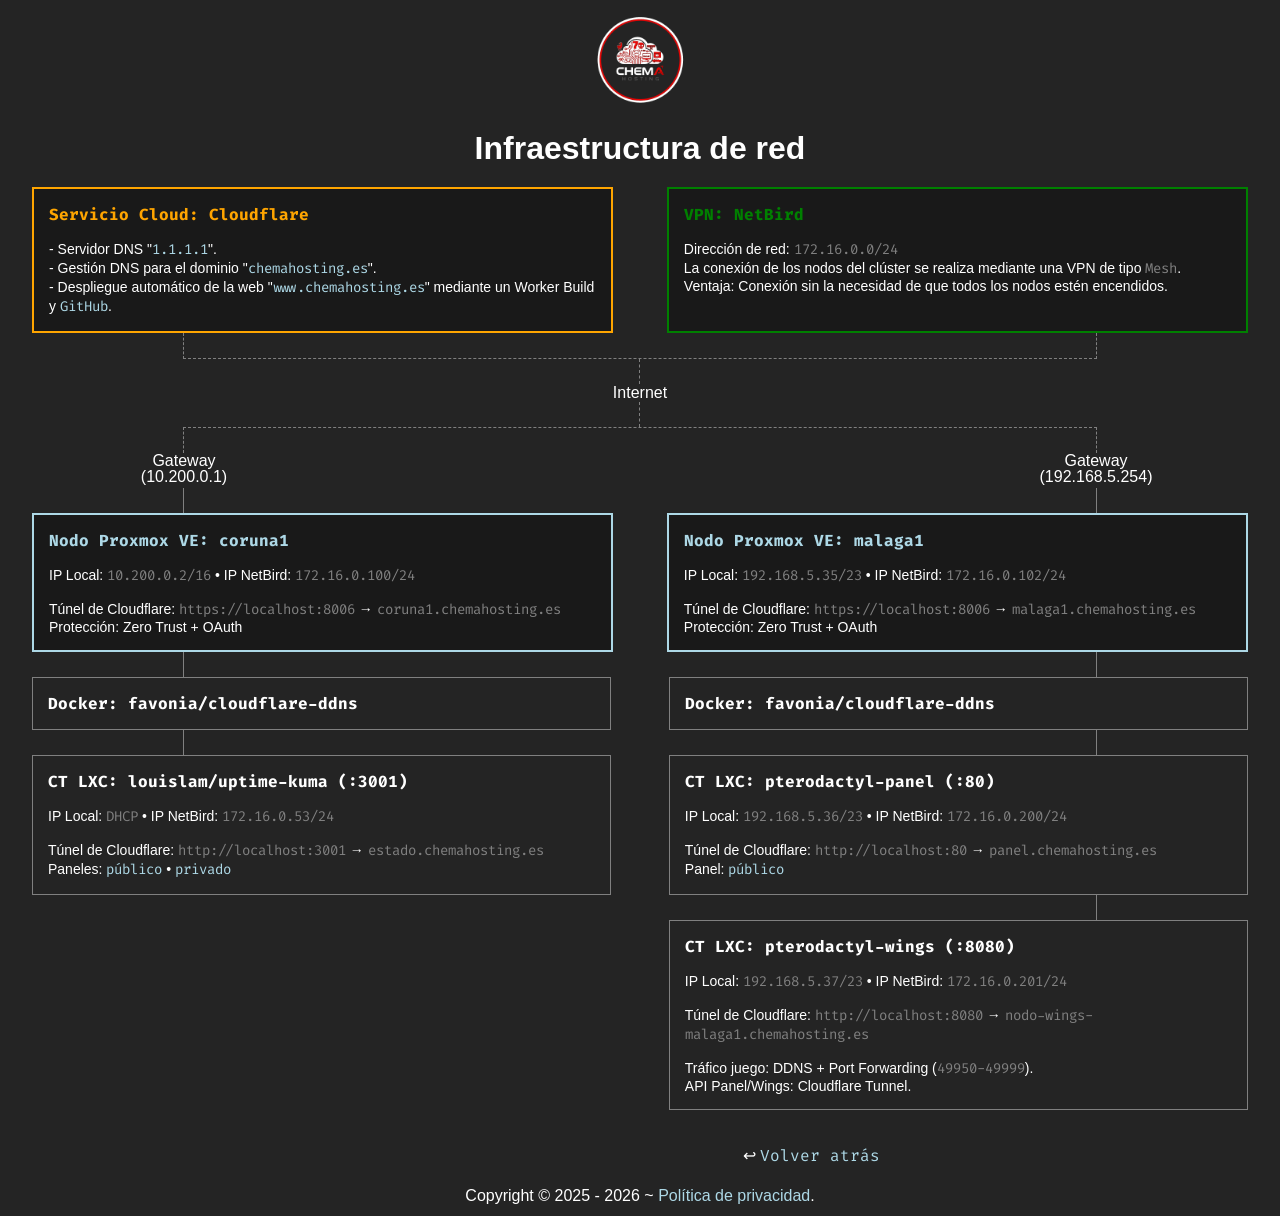
==== network-infraestructure.html @ fb90abdb "Actualización de un enlace" ====
<!DOCTYPE html>
<html lang="es">
    <head>
        <meta charset="UTF-8">
        <meta name="viewport" content="width=device-width, initial-scale=1.0">
        <title>Chema Hosting</title>
        <link rel="stylesheet" href="main.css">
        <link rel="icon" href="img/logo_transparent_white.ico">
        <meta name="robots" content="noindex">
        <meta name="robots" content="noindex,nofollow">

        <meta property="og:title" content="Scripts - Chema Hosting">
        <meta property="og:description" content="Comandos para ejecutar todos los scripts necesarios para poder administrar el clúster internamente. Los scripts son públicos así que cualquera puede usar, mejorar, distribuir y estudiar el script como si fuese suyo (uan mención al creador no estaría mal :3).">
        <meta property="og:image" content="https://www.chemahosting.es/img/logo_transparent_white.png">
        <meta property="og:url" content="https://www.chemahosting.es">
    </head>
    <body>
        <div class="central central2">
            <div class="contenido">
                <img class="logo2" src="img/logo_transparent_white.png" />
                <h1>Infraestructura de red</h1>

                <div class="contenedor-scroll-red">
                    <div class="bloque_topologia_red">

                        <div class="nodos_red">

                            <div class="nodo_red cloudflare">
                                <p class="nombre-nodo">Servicio Cloud: <a href="https://www.cloudflare.com" target="_blank">Cloudflare</a></p>

                                <p class="detalles-nodo">
                                    - Servidor DNS "<a href="https://one.one.one.one/dns/" target="_blank">1.1.1.1</a>".
                                    <br>
                                    - Gestión DNS para el dominio "<a href="https://www.chemahosting.es" target="_blank">chemahosting.es</a>".
                                    <br>
                                    - Despliegue automático de la web "<a href="https://www.chemahosting.es" target="_blank">www.chemahosting.es</a>" mediante un Worker Build y <a href="https://github.com/Chemahosting/www.chemahosting.es" target="_blank">GitHub</a>.
                                </p>
                            </div>
                            <div class="nodo_red netbird">
                                <p class="nombre-nodo">VPN: <a href="https://app.netbird.io" target="_blank">NetBird</a></p>

                                <p class="detalles-nodo">
                                    Dirección de red: <span>172.16.0.0/24</span>
                                    <br>
                                    La conexión de los nodos del clúster se realiza mediante una VPN de tipo <span>Mesh</span>.
                                    <br>
                                    Ventaja: Conexión sin la necesidad de que todos los nodos estén encendidos.
                                </p>

                            </div>

                        </div>

                        <div class="linea-separadora linea-separadora-horizontal-2-nodos-abajo-dashed"></div>
                        <div class="linea-separadora linea-separadora-vertical-dashed"></div>

                        <div class="nota">
                            <p>Internet</p>
                        </div>

                        <div class="linea-separadora linea-separadora-vertical-dashed"></div>
                        <div class="linea-separadora linea-separadora-horizontal-2-nodos-arriba-dashed"></div>

                        <div class="nota-doble">
                            <p>Gateway<br>(10.200.0.1)</p>
                            <p>Gateway<br>(192.168.5.254)</p>
                        </div>

                        <div class="linea-separadora linea-separadora-horizontal-2-nodos-central"></div>

                        <div class="nodos_red">

                            <div class="nodo_red proxmox">
                                <p class="nombre-nodo">Nodo Proxmox VE: <a href="https://coruna1.chemahosting.es" target="_blank">coruna1</a></p>

                                <p class="detalles-nodo">
                                    IP Local: <span>10.200.0.2/16</span> • 
                                    IP NetBird: <span>172.16.0.100/24</span>
                                </p>
                                <p class="detalles-nodo">
                                    Túnel de Cloudflare: <span>https://localhost:8006</span> → <span>coruna1.chemahosting.es</span>
                                    <br>
                                    Protección: Zero Trust + OAuth
                                </p>
                            </div>

                            <div class="nodo_red proxmox">
                                <p class="nombre-nodo">Nodo Proxmox VE: <a href="https://malaga1.chemahosting.es" target="_blank">malaga1</a></p>

                                <p class="detalles-nodo">
                                    IP Local: <span>192.168.5.35/23</span> • 
                                    IP NetBird: <span>172.16.0.102/24</span>
                                </p>
                                <p class="detalles-nodo">
                                    Túnel de Cloudflare: <span>https://localhost:8006</span> → <span>malaga1.chemahosting.es</span>
                                    <br>
                                    Protección: Zero Trust + OAuth
                                </p>
                            </div>

                        </div>

                        <div class="linea-separadora linea-separadora-horizontal-2-nodos-central"></div>

                        <div class="nodos_red">

                            <div class="nodo_red servicio">
                                <p class="nombre-nodo">Docker: <a href="https://github.com/favonia/cloudflare-ddns" target="_blank">favonia/cloudflare-ddns</a></p>
                            </div>

                            <div class="nodo_red servicio">
                                <p class="nombre-nodo">Docker: <a href="https://github.com/favonia/cloudflare-ddns" target="_blank">favonia/cloudflare-ddns</a></p>
                            </div>

                        </div>

                        <div class="linea-separadora linea-separadora-horizontal-2-nodos-central"></div>

                        <div class="nodos_red">

                            <div class="nodo_red servicio">
                                <p class="nombre-nodo">CT LXC: <a href="https://github.com/louislam/uptime-kuma" target="_blank">louislam/uptime-kuma</a> (:3001)</p>

                                <p class="detalles-nodo">
                                    IP Local: <span>DHCP</span> • 
                                    IP NetBird: <span>172.16.0.53/24</span>
                                </p>
                                <p class="detalles-nodo">

                                    Túnel de Cloudflare: <span>http://localhost:3001</span> → <span>estado.chemahosting.es</span>
                                    <br>
                                    Paneles: <a href="https://estado.chemahosting.es" target="_blank">público</a> • <a href="https://estado.chemahosting.es/dashboard" target="_blank">privado</a>
                                </p>
                            </div>

                            <div class="nodo_red servicio">
                                <p class="nombre-nodo">CT LXC: <a href="https://community-scripts.org/scripts/pterodactyl-panel" target="_blank">pterodactyl-panel</a> (:80)</p>

                                <p class="detalles-nodo">
                                    IP Local: <span>192.168.5.36/23</span> • 
                                    IP NetBird: <span>172.16.0.200/24</span>
                                </p>
                                <p class="detalles-nodo">
                                    Túnel de Cloudflare: <span>http://localhost:80</span> → <span>panel.chemahosting.es</span>
                                    <br>
                                    Panel: <a href="https://panel.chemahosting.es" target="_blank">público</a>
                                </p>
                            </div>

                        </div>

                        <div class="linea-separadora linea-separadora-horizontal-2-nodos-central-solo-derecha"></div>

                        <div class="nodos_red">

                            <div class="nodo_red vacio"></div>

                            <div class="nodo_red servicio">
                                <p class="nombre-nodo">CT LXC: <a href="https://community-scripts.org/scripts/pterodactyl-wings" target="_blank">pterodactyl-wings</a> (:8080)</p>

                                <p class="detalles-nodo">
                                    IP Local: <span>192.168.5.37/23</span> • 
                                    IP NetBird: <span>172.16.0.201/24</span>
                                </p>
                                <p class="detalles-nodo">
                                    Túnel de Cloudflare: <span>http://localhost:8080</span> → <span>nodo-wings-malaga1.chemahosting.es</span>
                                </p>
                                <p class="detalles-nodo">
                                    Tráfico juego: DDNS + Port Forwarding (<span>49950-49999</span>).
                                    <br>
                                    API Panel/Wings: Cloudflare Tunnel.
                                </p>
                            </div>

                        </div>

                    </div>
                </div>

                <div class="bloque_der">
                    <p class="volver_atras">↩ <a href="index.html">Volver atrás</a></p>
                </div>
            </div>
        </div>

        <div  class="footer_d">
            <footer>
                <p>Copyright © 2025 - 2026 ~ <a href="privacy.html">Política de privacidad</a>.</p>
            </footer>
        </div>
    </body>
</html>
---- main.css ----
*{margin: 0; padding: 0; font-family: "Arial"; color: white;}
@font-face{font-family: "FiraCode"; src: url('fonts/FiraCode-VariableFont_wght.ttf');}

html, body{min-height: 100vh;}

body{background-color: #242424;}

.header_d, .footer_d{display: flex; flex-wrap: nowrap; align-items: center; justify-content: center; align-items: center;}
header, footer{width: 500px; text-align: center; height: 40px; display: flex; align-items: center; justify-content: center;}
header a{text-decoration: none; border-bottom: 3px solid gray; transition: all .5s;}
header a:hover{border-bottom: 3px solid white;}

.central{min-height: calc(100vh - 40px); display: flex; align-items: center; justify-content: center; flex-wrap: wrap;}
.central .contenido{width: 480px; text-align: center; display: flex; flex-direction: column; align-items: center; justify-content: center; gap: 20px; padding: 10px;}
.central .contenido img{width: 200px; user-select: none;}
.central .contenido img.logo2{width: 100px;}
.central .contenido .botones{display: flex; flex-wrap: nowrap; gap: 20px;}
.central .contenido .botones a{text-decoration: none; color: white; padding: 10px 20px; border: 2px solid;}

.central2 ul{display: flex; flex-direction: column; justify-content: left; text-align: left; width: 100%;}
.central2 a{text-decoration: none; color: lightblue; font-family: "FiraCode";}
.central2 a:hover{text-decoration: underline; text-underline-offset: 5px;}
.central2 ul li{margin-top: 5px; list-style: none; flex-wrap: wrap;}
.margen_arriba{margin-top: 20px !important;}
.ul_con_gap ul li{display: flex; flex-direction: row; gap: 10px;}
.volver_atras{text-align: right;}

.linea_script{font-family: "FiraCode"; color: lightblue; user-select: all; word-break: break-all;}
.bloque_izq{justify-content: left; display: flex; width: 100%; flex-direction: column; text-align: left;}
.bloque_der{justify-content: right; display: flex; width: 100%; flex-direction: column;}

.central .contenido .botones a{display: inline-block; vertical-align: middle; -webkit-transform: perspective(1px) translateZ(0); transform: perspective(1px) translateZ(0); box-shadow: 0 0 1px rgba(0, 0, 0, 0); position: relative; -webkit-transition-property: color; transition-property: color; -webkit-transition-duration: 0.3s; transition-duration: 0.3s;}
.central .contenido .botones a:before{content: ""; position: absolute; z-index: -1; top: 0; left: 0; right: 0; bottom: 0; background: rgb(255, 0, 0); -webkit-transform: scaleX(0); transform: scaleX(0); -webkit-transform-origin: 0 50%; transform-origin: 0 50%; -webkit-transition-property: transform; transition-property: transform; -webkit-transition-duration: 0.3s; transition-duration: 0.3s; -webkit-transition-timing-function: ease-out; transition-timing-function: ease-out;}
.central .contenido .botones a:hover, .central .contenido .botones a:focus, .central .contenido .botones a:active{color: white;}
.central .contenido .botones a:hover:before, .central .contenido .botones a:focus:before, .central .contenido .botones a:active:before{-webkit-transform: scaleX(1); transform: scaleX(1);}

.imgChrome{border-radius: 20px; transition: all .3s; border: 1px solid transparent; width: min-content;}
.imgChrome img{width: 100px;}
.imgChrome:hover{border: 1px solid lightblue;}

@media screen and (max-width: 550px) {
    .central .contenido{width: 100% !important;}
}

.contenedor-scroll-red{width: 95vw; overflow-x: auto; -webkit-overflow-scrolling: touch;  padding-bottom: 15px;}
.bloque_topologia_red{display: flex; flex-direction: column; gap: 0; justify-content: center; align-items: center; width: 100%;}

.bloque_topologia_red .linea-separadora{height: 25px;}
.bloque_topologia_red .linea-separadora-vertical{width: 0.1px; background-color: gray;}
.bloque_topologia_red .linea-separadora-vertical-dashed{width: 0.1px; border-left: 0.1px dashed gray;}
.bloque_topologia_red .linea-separadora-horizontal-2-nodos-arriba{width: 75%; border: 1px solid gray; border-bottom: none;}
.bloque_topologia_red .linea-separadora-horizontal-2-nodos-arriba-dashed{width: 75%; border: 1px dashed gray; border-bottom: none;}
.bloque_topologia_red .linea-separadora-horizontal-2-nodos-abajo-dashed{width: 75%; border: 1px dashed gray; border-top: none;}
.bloque_topologia_red .linea-separadora-horizontal-2-nodos-central{width: 75%; border: 1px solid gray; border-bottom: none; border-top: none;}
.bloque_topologia_red .linea-separadora-horizontal-2-nodos-central-dashed{width: 75%; border: 1px dashed gray; border-bottom: none; border-top: none;}
.bloque_topologia_red .linea-separadora-horizontal-2-nodos-central-solo-izquierda{width: 75%; border-left: 1px solid gray;}
.bloque_topologia_red .linea-separadora-horizontal-2-nodos-central-solo-derecha{width: 75%; border-right: 1px solid gray;}

.bloque_topologia_red .nodos_red{display: flex; flex-direction: row; flex-wrap: nowrap; justify-content: space-between; width: 100%;}

.bloque_topologia_red .nota-doble{display: flex; justify-content: space-between; width: 75%; height: 0; margin-bottom: 35px;}
.bloque_topologia_red .nota-doble p{margin: 0; padding: 0 10px; background-color: #191919; line-height: 1;}
.bloque_topologia_red .nota-doble p:first-child{transform: translate(-50%, -50%);}
.bloque_topologia_red .nota-doble p:last-child{transform: translate(50%, -50%);}

.bloque_topologia_red .nodo_red{padding: 15px; border: 1px solid gray; width: 45%; text-align: left;}
.bloque_topologia_red .nodo_red .nombre-nodo{font-weight: bold; font-family: "FiraCode";}
.bloque_topologia_red .nodo_red.vacio{background: transparent; border: none;}
.bloque_topologia_red .nodo_red.proxmox{background-color: #191919; border: 2px solid lightblue;}
.bloque_topologia_red .nodo_red.proxmox .nombre-nodo, .bloque_topologia_red .nodo_red.proxmox .nombre-nodo *{color: lightblue;}
.bloque_topologia_red .nodo_red.netbird{background-color: #191919; border: 2px solid green;}
.bloque_topologia_red .nodo_red.netbird .nombre-nodo, .bloque_topologia_red .nodo_red.netbird .nombre-nodo *{color: green;}
.bloque_topologia_red .nodo_red.cloudflare{background-color: #191919; border: 2px solid orange;}
.bloque_topologia_red .nodo_red.cloudflare .nombre-nodo, .bloque_topologia_red .nodo_red.cloudflare .nombre-nodo *{color: orange;}
.bloque_topologia_red .nodo_red.servicio .nombre-nodo, .bloque_topologia_red .nodo_red.servicio .nombre-nodo *{color: white;}

.bloque_topologia_red .nodo_red .detalles-nodo{padding-top: 15px; font-size: 14px;}
.bloque_topologia_red .nodo_red .detalles-nodo span{color: gray; user-select: all; font-family: "FiraCode";}

@media screen and (max-width: 1245px) {
    .bloque_topologia_red{width: 1300px; min-width: 1300px;}
}

.contenido-privacidad{text-align: justify; width: 100%;}

.footer_d a{text-decoration: none; color: lightblue;}
.footer_d a:hover{text-decoration: underline; text-underline-offset: 5px;}
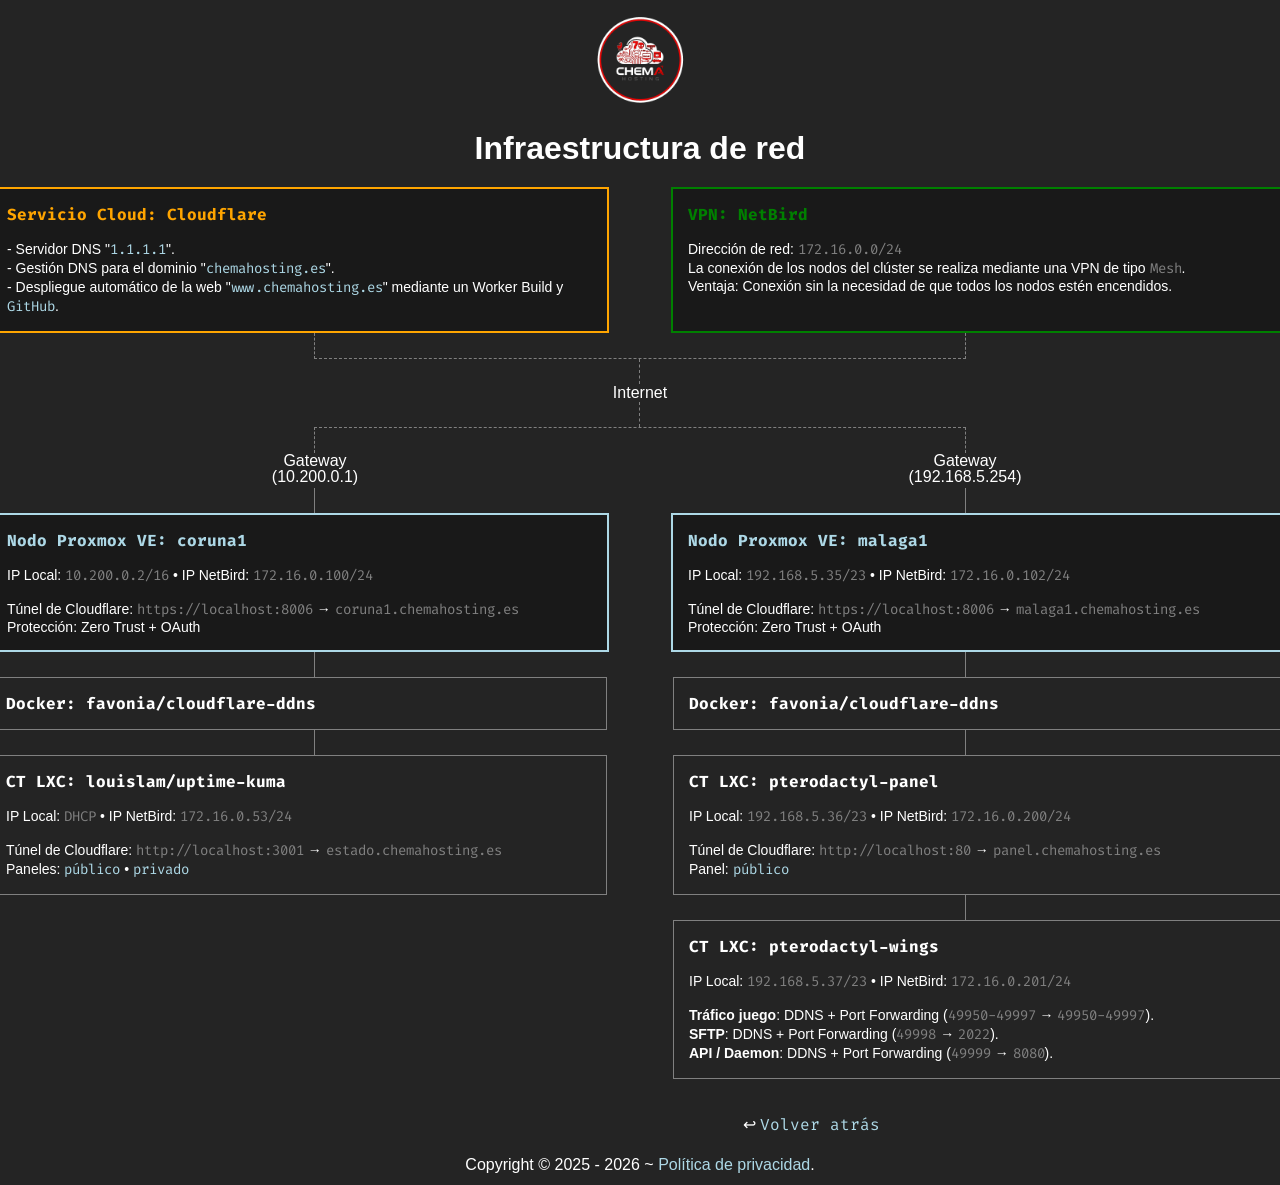
==== commit 35e13f0f: "Mejora de estilos y contenido" ====
--- a/network-infraestructure.html
+++ b/network-infraestructure.html
@@ -119,7 +119,7 @@
                         <div class="nodos_red">
 
                             <div class="nodo_red servicio">
-                                <p class="nombre-nodo">CT LXC: <a href="https://github.com/louislam/uptime-kuma" target="_blank">louislam/uptime-kuma</a> (:3001)</p>
+                                <p class="nombre-nodo">CT LXC: <a href="https://github.com/louislam/uptime-kuma" target="_blank">louislam/uptime-kuma</a></p>
 
                                 <p class="detalles-nodo">
                                     IP Local: <span>DHCP</span> • 
@@ -134,7 +134,7 @@
                             </div>
 
                             <div class="nodo_red servicio">
-                                <p class="nombre-nodo">CT LXC: <a href="https://community-scripts.org/scripts/pterodactyl-panel" target="_blank">pterodactyl-panel</a> (:80)</p>
+                                <p class="nombre-nodo">CT LXC: <a href="https://community-scripts.org/scripts/pterodactyl-panel" target="_blank">pterodactyl-panel</a></p>
 
                                 <p class="detalles-nodo">
                                     IP Local: <span>192.168.5.36/23</span> • 
@@ -156,19 +156,18 @@
                             <div class="nodo_red vacio"></div>
 
                             <div class="nodo_red servicio">
-                                <p class="nombre-nodo">CT LXC: <a href="https://community-scripts.org/scripts/pterodactyl-wings" target="_blank">pterodactyl-wings</a> (:8080)</p>
+                                <p class="nombre-nodo">CT LXC: <a href="https://community-scripts.org/scripts/pterodactyl-wings" target="_blank">pterodactyl-wings</a></p>
 
                                 <p class="detalles-nodo">
                                     IP Local: <span>192.168.5.37/23</span> • 
                                     IP NetBird: <span>172.16.0.201/24</span>
                                 </p>
                                 <p class="detalles-nodo">
-                                    Túnel de Cloudflare: <span>http://localhost:8080</span> → <span>nodo-wings-malaga1.chemahosting.es</span>
-                                </p>
-                                <p class="detalles-nodo">
-                                    Tráfico juego: DDNS + Port Forwarding (<span>49950-49999</span>).
+                                    <b>Tráfico juego</b>: DDNS + Port Forwarding (<span>49950-49997</span> → <span>49950-49997</span>).
                                     <br>
-                                    API Panel/Wings: Cloudflare Tunnel.
+                                    <b>SFTP</b>: DDNS + Port Forwarding (<span>49998</span> → <span>2022</span>).
+                                    <br>
+                                    <b>API / Daemon</b>: DDNS + Port Forwarding (<span>49999</span> → <span>8080</span>).
                                 </p>
                             </div>
 
--- a/main.css
+++ b/main.css
@@ -42,23 +42,23 @@
     .central .contenido{width: 100% !important;}
 }
 
-.contenedor-scroll-red{width: 95vw; overflow-x: auto; -webkit-overflow-scrolling: touch;  padding-bottom: 15px;}
+.contenedor-scroll-red{width: 1300px; overflow-x: auto; -webkit-overflow-scrolling: touch;  padding-bottom: 15px;}
 .bloque_topologia_red{display: flex; flex-direction: column; gap: 0; justify-content: center; align-items: center; width: 100%;}
 
 .bloque_topologia_red .linea-separadora{height: 25px;}
 .bloque_topologia_red .linea-separadora-vertical{width: 0.1px; background-color: gray;}
 .bloque_topologia_red .linea-separadora-vertical-dashed{width: 0.1px; border-left: 0.1px dashed gray;}
-.bloque_topologia_red .linea-separadora-horizontal-2-nodos-arriba{width: 75%; border: 1px solid gray; border-bottom: none;}
-.bloque_topologia_red .linea-separadora-horizontal-2-nodos-arriba-dashed{width: 75%; border: 1px dashed gray; border-bottom: none;}
-.bloque_topologia_red .linea-separadora-horizontal-2-nodos-abajo-dashed{width: 75%; border: 1px dashed gray; border-top: none;}
-.bloque_topologia_red .linea-separadora-horizontal-2-nodos-central{width: 75%; border: 1px solid gray; border-bottom: none; border-top: none;}
-.bloque_topologia_red .linea-separadora-horizontal-2-nodos-central-dashed{width: 75%; border: 1px dashed gray; border-bottom: none; border-top: none;}
-.bloque_topologia_red .linea-separadora-horizontal-2-nodos-central-solo-izquierda{width: 75%; border-left: 1px solid gray;}
-.bloque_topologia_red .linea-separadora-horizontal-2-nodos-central-solo-derecha{width: 75%; border-right: 1px solid gray;}
+.bloque_topologia_red .linea-separadora-horizontal-2-nodos-arriba{width: 50%; border: 1px solid gray; border-bottom: none;}
+.bloque_topologia_red .linea-separadora-horizontal-2-nodos-arriba-dashed{width: 50%; border: 1px dashed gray; border-bottom: none;}
+.bloque_topologia_red .linea-separadora-horizontal-2-nodos-abajo-dashed{width: 50%; border: 1px dashed gray; border-top: none;}
+.bloque_topologia_red .linea-separadora-horizontal-2-nodos-central{width: 50%; border: 1px solid gray; border-bottom: none; border-top: none;}
+.bloque_topologia_red .linea-separadora-horizontal-2-nodos-central-dashed{width: 50%; border: 1px dashed gray; border-bottom: none; border-top: none;}
+.bloque_topologia_red .linea-separadora-horizontal-2-nodos-central-solo-izquierda{width: 50%; border-left: 1px solid gray;}
+.bloque_topologia_red .linea-separadora-horizontal-2-nodos-central-solo-derecha{width: 50%; border-right: 1px solid gray;}
 
 .bloque_topologia_red .nodos_red{display: flex; flex-direction: row; flex-wrap: nowrap; justify-content: space-between; width: 100%;}
 
-.bloque_topologia_red .nota-doble{display: flex; justify-content: space-between; width: 75%; height: 0; margin-bottom: 35px;}
+.bloque_topologia_red .nota-doble{display: flex; justify-content: space-between; width: 50%; height: 0; margin-bottom: 35px;}
 .bloque_topologia_red .nota-doble p{margin: 0; padding: 0 10px; background-color: #191919; line-height: 1;}
 .bloque_topologia_red .nota-doble p:first-child{transform: translate(-50%, -50%);}
 .bloque_topologia_red .nota-doble p:last-child{transform: translate(50%, -50%);}
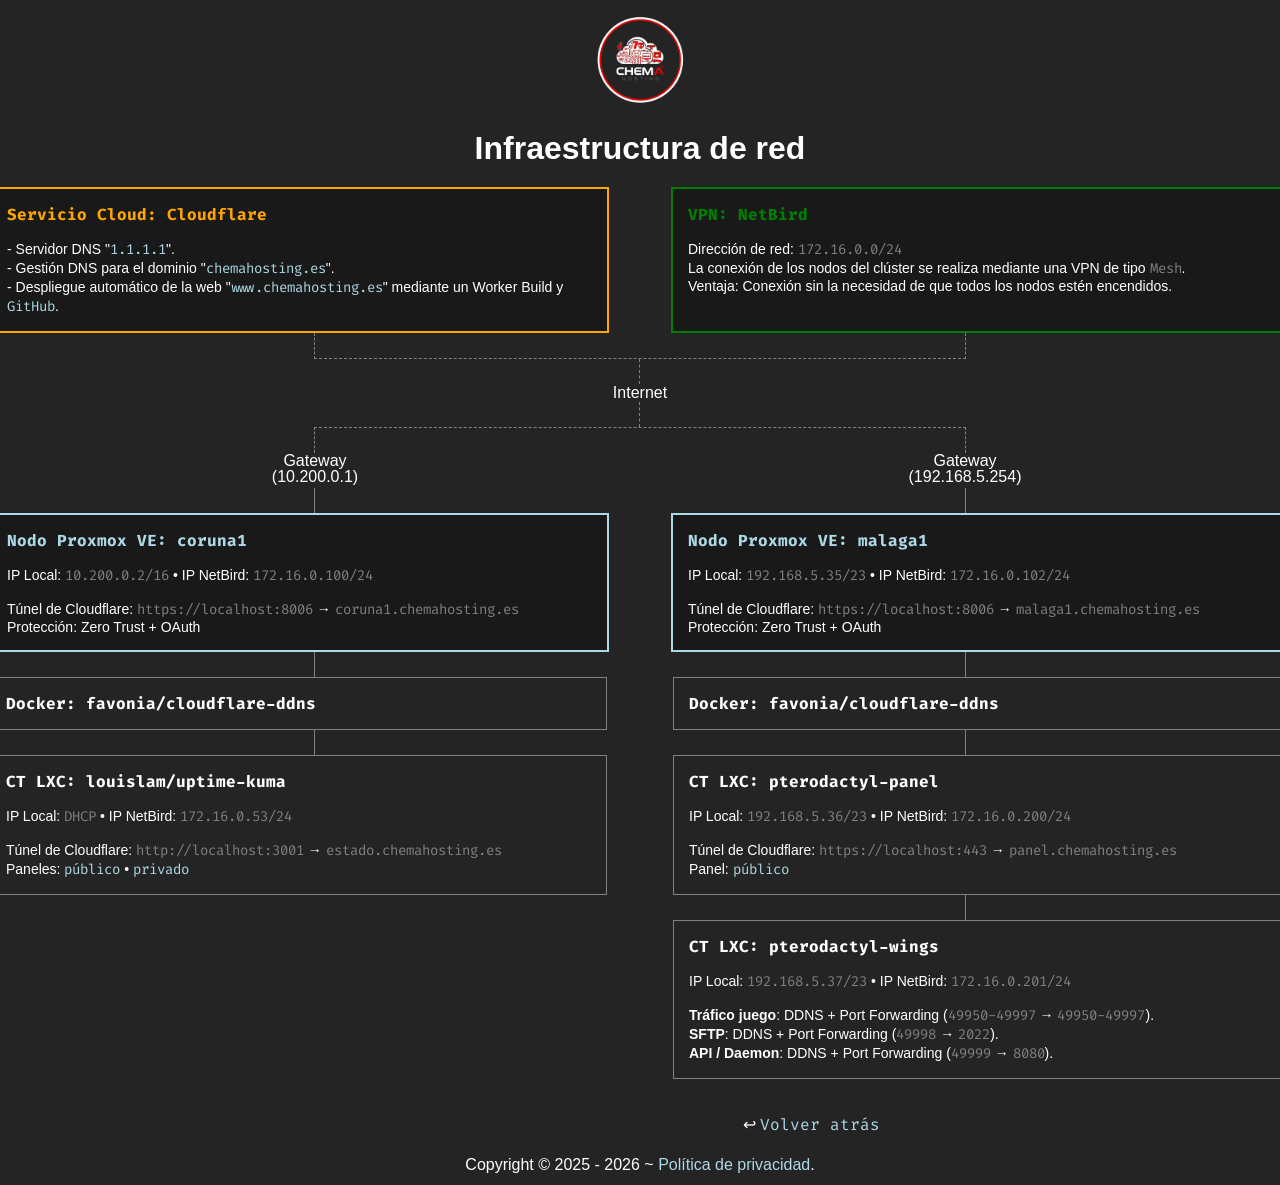
==== commit 127e79e7: "Hotfix" ====
--- a/network-infraestructure.html
+++ b/network-infraestructure.html
@@ -141,7 +141,7 @@
                                     IP NetBird: <span>172.16.0.200/24</span>
                                 </p>
                                 <p class="detalles-nodo">
-                                    Túnel de Cloudflare: <span>http://localhost:80</span> → <span>panel.chemahosting.es</span>
+                                    Túnel de Cloudflare: <span>https://localhost:443</span> → <span>panel.chemahosting.es</span>
                                     <br>
                                     Panel: <a href="https://panel.chemahosting.es" target="_blank">público</a>
                                 </p>
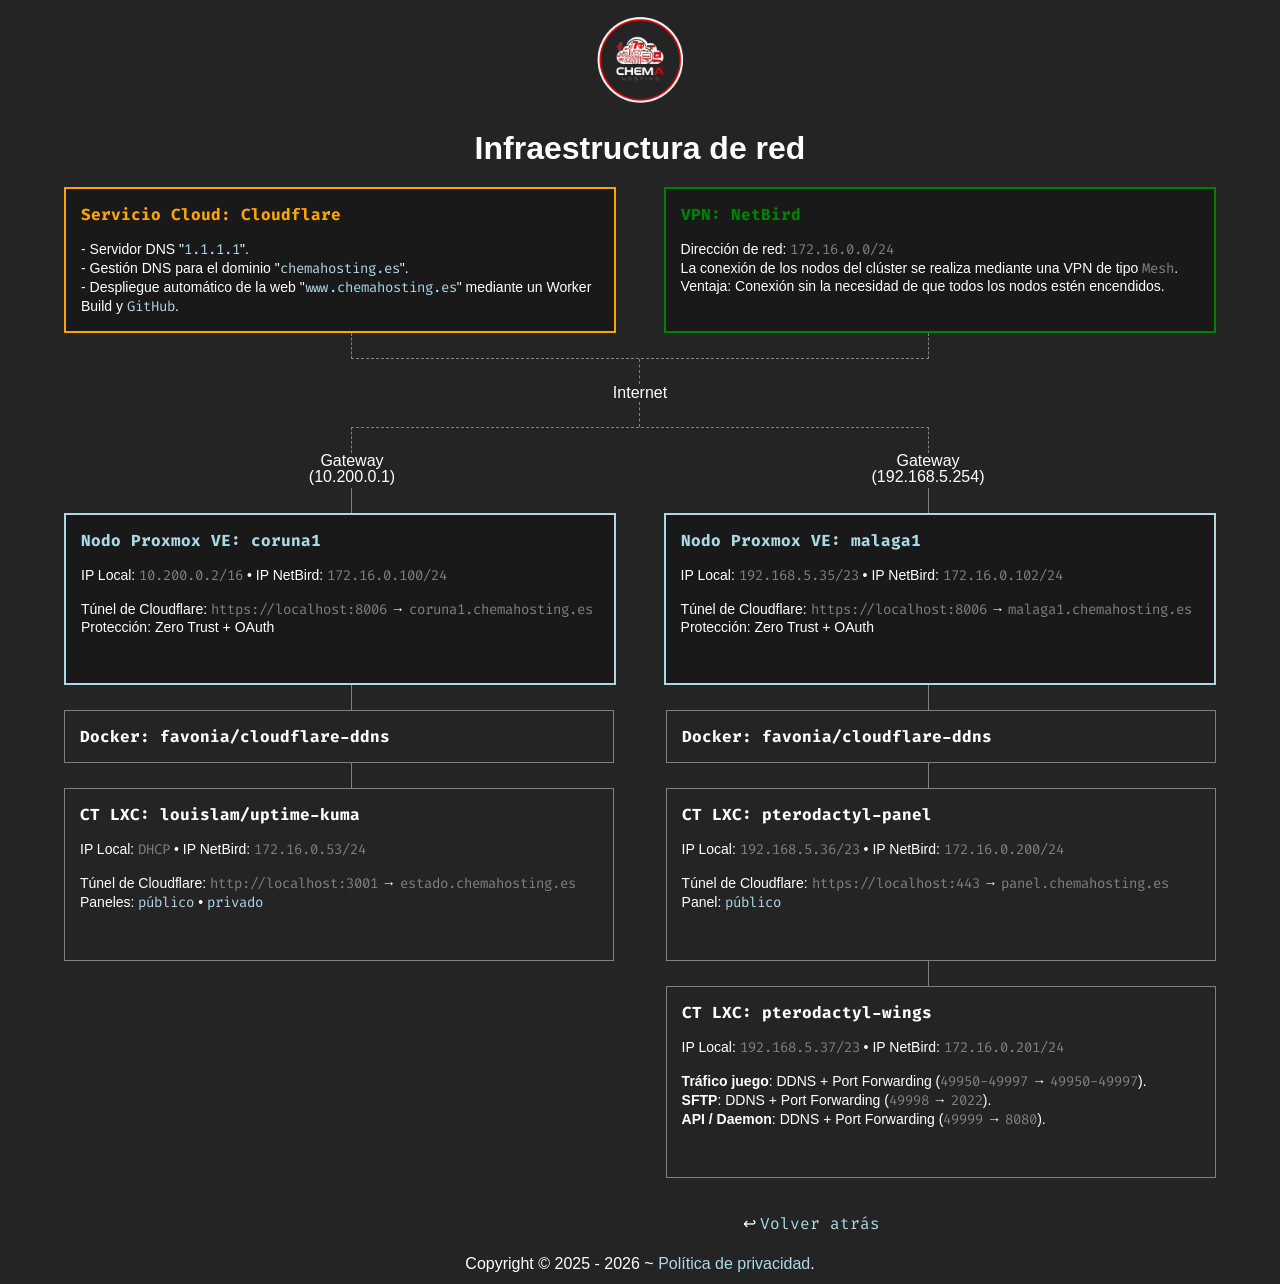
==== commit eb864aee: "Nuevas badges de estado y mejora de estilos" ====
--- a/network-infraestructure.html
+++ b/network-infraestructure.html
@@ -82,6 +82,11 @@
                                     <br>
                                     Protección: Zero Trust + OAuth
                                 </p>
+                                <p class="detalles-nodo">
+                                    <img src="https://estado.chemahosting.es/api/badge/4/status?style=plastic" />
+                                    <img src="https://estado.chemahosting.es/api/badge/4/avg-response?style=plastic" />
+                                    <img src="https://estado.chemahosting.es/api/badge/4/uptime?style=plastic" />
+                                </p>
                             </div>
 
                             <div class="nodo_red proxmox">
@@ -96,6 +101,11 @@
                                     <br>
                                     Protección: Zero Trust + OAuth
                                 </p>
+                                <p class="detalles-nodo">
+                                    <img src="https://estado.chemahosting.es/api/badge/5/status?style=plastic" />
+                                    <img src="https://estado.chemahosting.es/api/badge/5/avg-response?style=plastic" />
+                                    <img src="https://estado.chemahosting.es/api/badge/5/uptime?style=plastic" />
+                                </p>
                             </div>
 
                         </div>
@@ -131,6 +141,9 @@
                                     <br>
                                     Paneles: <a href="https://estado.chemahosting.es" target="_blank">público</a> • <a href="https://estado.chemahosting.es/dashboard" target="_blank">privado</a>
                                 </p>
+                                <p class="detalles-nodo">
+                                    <img src="https://estado.chemahosting.es/api/badge/4/status?style=plastic" />
+                                </p>
                             </div>
 
                             <div class="nodo_red servicio">
@@ -145,6 +158,11 @@
                                     <br>
                                     Panel: <a href="https://panel.chemahosting.es" target="_blank">público</a>
                                 </p>
+                                <p class="detalles-nodo">
+                                    <img src="https://estado.chemahosting.es/api/badge/7/status?style=plastic" />
+                                    <img src="https://estado.chemahosting.es/api/badge/7/avg-response?style=plastic" />
+                                    <img src="https://estado.chemahosting.es/api/badge/7/uptime?style=plastic" />
+                                </p>
                             </div>
 
                         </div>
@@ -168,6 +186,11 @@
                                     <b>SFTP</b>: DDNS + Port Forwarding (<span>49998</span> → <span>2022</span>).
                                     <br>
                                     <b>API / Daemon</b>: DDNS + Port Forwarding (<span>49999</span> → <span>8080</span>).
+                                </p>
+                                <p class="detalles-nodo">
+                                    <img src="https://estado.chemahosting.es/api/badge/3/status?style=plastic" />
+                                    <img src="https://estado.chemahosting.es/api/badge/3/avg-response?style=plastic" />
+                                    <img src="https://estado.chemahosting.es/api/badge/3/uptime?style=plastic" />
                                 </p>
                             </div>
 
--- a/main.css
+++ b/main.css
@@ -42,7 +42,7 @@
     .central .contenido{width: 100% !important;}
 }
 
-.contenedor-scroll-red{width: 1300px; overflow-x: auto; -webkit-overflow-scrolling: touch;  padding-bottom: 15px;}
+.contenedor-scroll-red{width: 90vw; overflow-x: auto; -webkit-overflow-scrolling: touch;  padding-bottom: 15px;}
 .bloque_topologia_red{display: flex; flex-direction: column; gap: 0; justify-content: center; align-items: center; width: 100%;}
 
 .bloque_topologia_red .linea-separadora{height: 25px;}
@@ -76,9 +76,14 @@
 
 .bloque_topologia_red .nodo_red .detalles-nodo{padding-top: 15px; font-size: 14px;}
 .bloque_topologia_red .nodo_red .detalles-nodo span{color: gray; user-select: all; font-family: "FiraCode";}
+.bloque_topologia_red .nodo_red .detalles-nodo img{height: 15px; width: min-content;}
 
 @media screen and (max-width: 1245px) {
     .bloque_topologia_red{width: 1300px; min-width: 1300px;}
+}
+
+@media screen and (min-width: 1540px) {
+    .contenedor-scroll-red{width: 1300px !important;}
 }
 
 .contenido-privacidad{text-align: justify; width: 100%;}
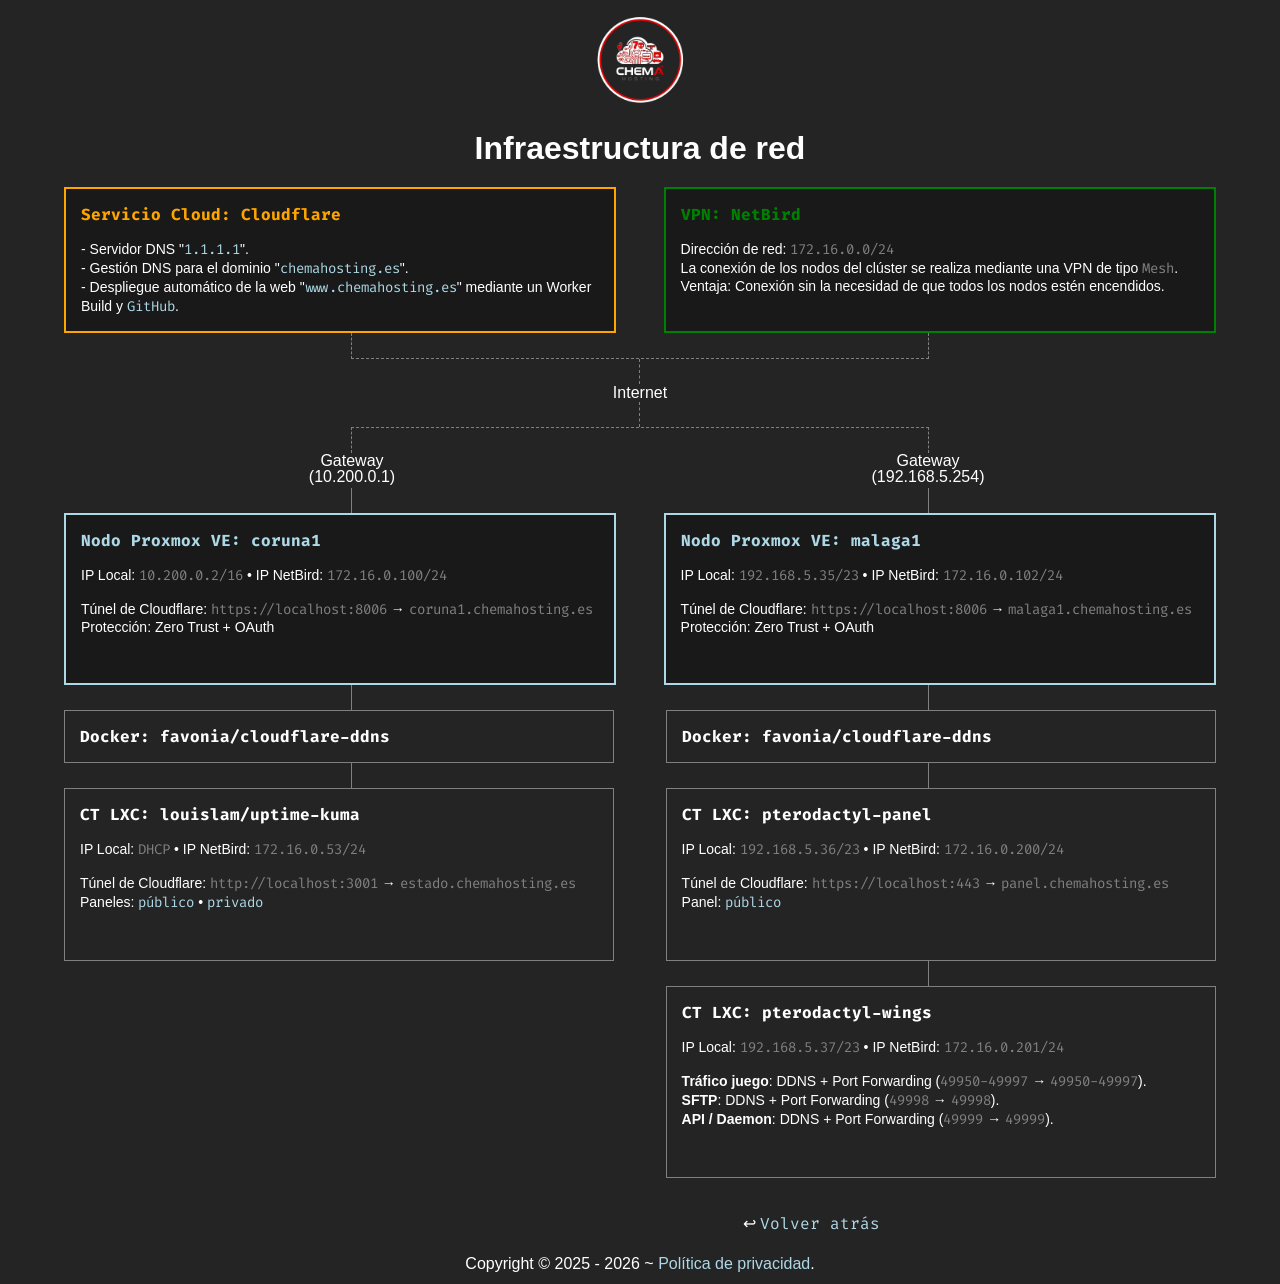
==== commit 41a62554: "Arreglo de puertos" ====
--- a/network-infraestructure.html
+++ b/network-infraestructure.html
@@ -183,9 +183,9 @@
                                 <p class="detalles-nodo">
                                     <b>Tráfico juego</b>: DDNS + Port Forwarding (<span>49950-49997</span> → <span>49950-49997</span>).
                                     <br>
-                                    <b>SFTP</b>: DDNS + Port Forwarding (<span>49998</span> → <span>2022</span>).
-                                    <br>
-                                    <b>API / Daemon</b>: DDNS + Port Forwarding (<span>49999</span> → <span>8080</span>).
+                                    <b>SFTP</b>: DDNS + Port Forwarding (<span>49998</span> → <span>49998</span>).
+                                    <br>
+                                    <b>API / Daemon</b>: DDNS + Port Forwarding (<span>49999</span> → <span>49999</span>).
                                 </p>
                                 <p class="detalles-nodo">
                                     <img src="https://estado.chemahosting.es/api/badge/3/status?style=plastic" />
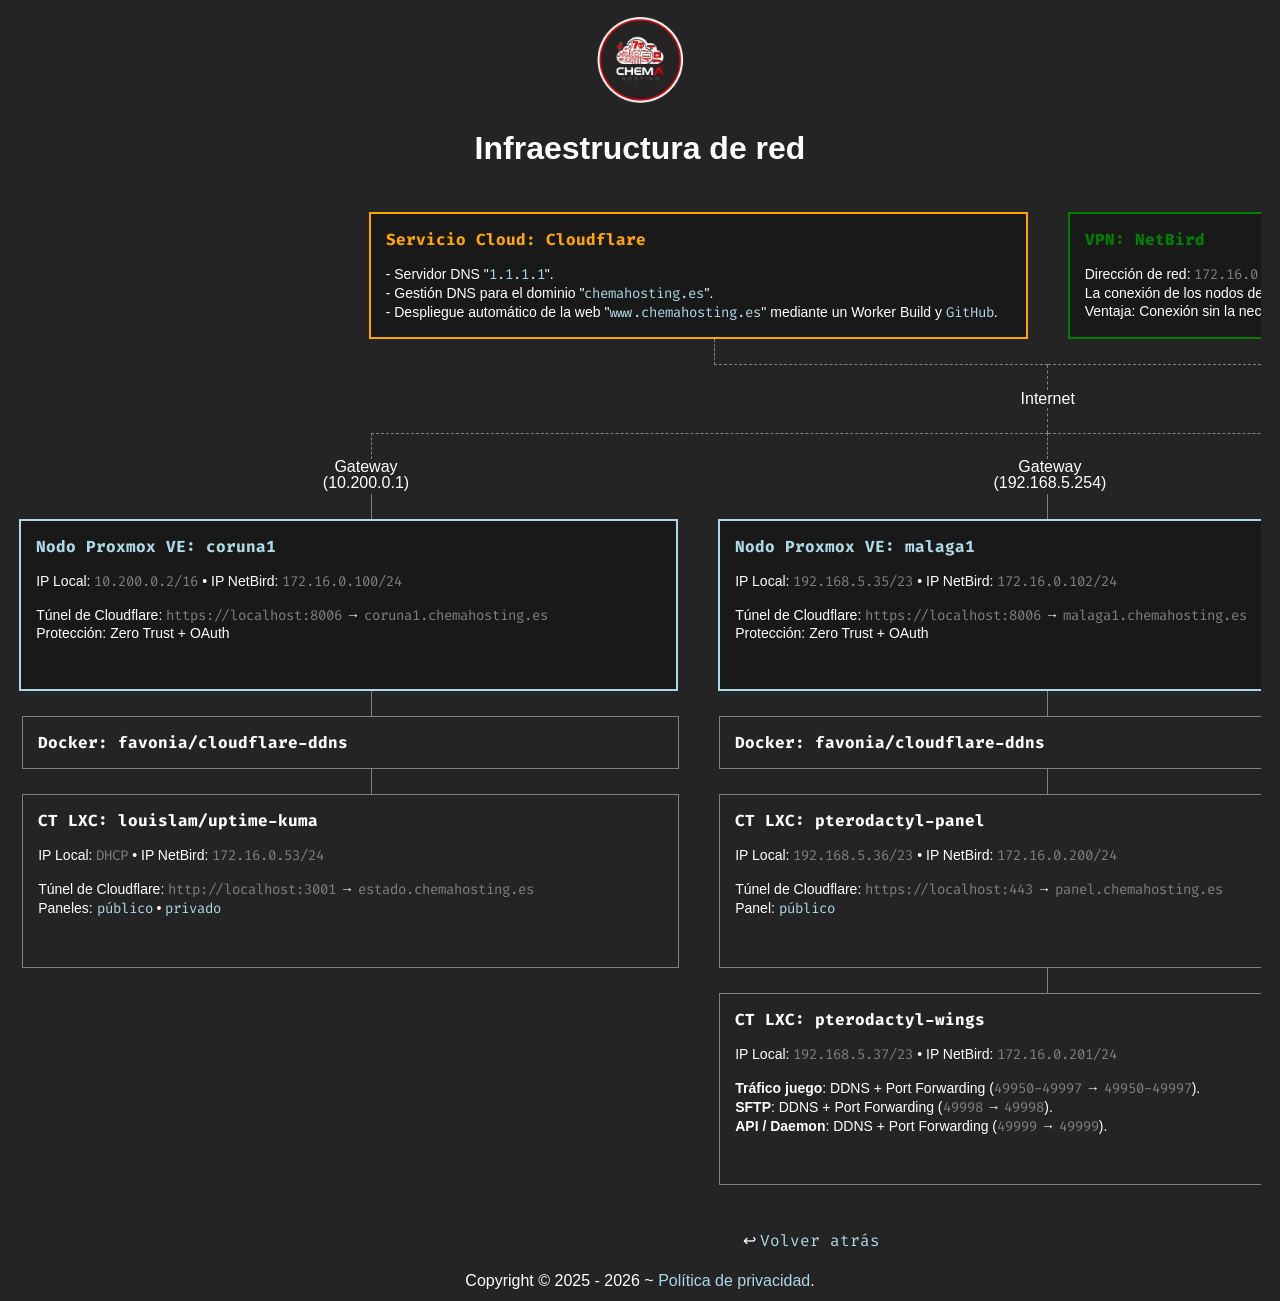
==== commit d261596e: "Nuevo nodo añadido a la topología" ====
--- a/network-infraestructure.html
+++ b/network-infraestructure.html
@@ -51,7 +51,11 @@
 
                         </div>
 
-                        <div class="linea-separadora linea-separadora-horizontal-2-nodos-abajo-dashed"></div>
+                        <div class="flex-lineas-separadoras">
+                            <div class="linea-separadora linea-separadora-horizontal-izquierda-arriba-dashed"></div>
+                            <div class="linea-separadora linea-separadora-horizontal-derecha-arriba-dashed"></div>
+                        </div>
+
                         <div class="linea-separadora linea-separadora-vertical-dashed"></div>
 
                         <div class="nota">
@@ -59,14 +63,22 @@
                         </div>
 
                         <div class="linea-separadora linea-separadora-vertical-dashed"></div>
-                        <div class="linea-separadora linea-separadora-horizontal-2-nodos-arriba-dashed"></div>
-
-                        <div class="nota-doble">
+
+                        <div class="flex-lineas-separadoras">
+                            <div class="linea-separadora linea-separadora-horizontal-izquierda-abajo-dashed-triple"></div>
+                            <div class="linea-separadora linea-separadora-horizontal-derecha-abajo-dashed-triple"></div>
+                        </div>
+
+                        <div class="nota-triple">
                             <p>Gateway<br>(10.200.0.1)</p>
-                            <p>Gateway<br>(192.168.5.254)</p>
-                        </div>
-
-                        <div class="linea-separadora linea-separadora-horizontal-2-nodos-central"></div>
+                            <p class="middle-child">Gateway<br>(192.168.5.254)</p>
+                            <p>Gateway<br>(192.168.1.1)</p>
+                        </div>
+
+                        <div class="flex-lineas-separadoras">
+                            <div class="linea-separadora linea-separadora-horizontal-izquierda-centro-triple"></div>
+                            <div class="linea-separadora linea-separadora-horizontal-derecha-centro-triple"></div>
+                        </div>
 
                         <div class="nodos_red">
 
@@ -108,9 +120,29 @@
                                 </p>
                             </div>
 
-                        </div>
-
-                        <div class="linea-separadora linea-separadora-horizontal-2-nodos-central"></div>
+                            <div class="nodo_red proxmox">
+                                <p class="nombre-nodo">Nodo Proxmox VE: <a href="https://malaga1.chemahosting.es" target="_blank">malaga2</a></p>
+
+                                <p class="detalles-nodo">
+                                    IP Local: <span>X</span> • 
+                                    IP NetBird: <span>172.16.0.X/24</span>
+                                </p>
+                                <p class="detalles-nodo">
+                                    Túnel de Cloudflare: <span>https://localhost:8006</span> → <span>malaga2.chemahosting.es</span>
+                                    <br>
+                                    Protección: Zero Trust + OAuth
+                                </p>
+                                <p class="detalles-nodo">
+                                    
+                                </p>
+                            </div>
+
+                        </div>
+
+                        <div class="flex-lineas-separadoras">
+                            <div class="linea-separadora linea-separadora-horizontal-izquierda-centro-triple"></div>
+                            <div class="linea-separadora linea-separadora-horizontal-derecha-centro-triple"></div>
+                        </div>
 
                         <div class="nodos_red">
 
@@ -122,9 +154,16 @@
                                 <p class="nombre-nodo">Docker: <a href="https://github.com/favonia/cloudflare-ddns" target="_blank">favonia/cloudflare-ddns</a></p>
                             </div>
 
-                        </div>
-
-                        <div class="linea-separadora linea-separadora-horizontal-2-nodos-central"></div>
+                            <div class="nodo_red servicio">
+                                <p class="nombre-nodo">Docker: <a href="https://github.com/favonia/cloudflare-ddns" target="_blank">favonia/cloudflare-ddns</a></p>
+                            </div>
+
+                        </div>
+
+                        <div class="flex-lineas-separadoras">
+                            <div class="linea-separadora linea-separadora-horizontal-izquierda-centro-triple"></div>
+                            <div class="linea-separadora linea-separadora-horizontal-derecha-centro-triple"></div>
+                        </div>
 
                         <div class="nodos_red">
 
@@ -165,9 +204,31 @@
                                 </p>
                             </div>
 
-                        </div>
-
-                        <div class="linea-separadora linea-separadora-horizontal-2-nodos-central-solo-derecha"></div>
+                            <div class="nodo_red servicio">
+                                <p class="nombre-nodo">CT LXC: <a href="https://community-scripts.org/scripts/pterodactyl-wings" target="_blank">pterodactyl-wings</a></p>
+
+                                <p class="detalles-nodo">
+                                    IP Local: <span>X</span> • 
+                                    IP NetBird: <span>172.16.0.X/24</span>
+                                </p>
+                                <p class="detalles-nodo">
+                                    <b>Tráfico juego</b>: DDNS + Port Forwarding (<span>49950-49997</span> → <span>49950-49997</span>).
+                                    <br>
+                                    <b>SFTP</b>: DDNS + Port Forwarding (<span>49998</span> → <span>49998</span>).
+                                    <br>
+                                    <b>API / Daemon</b>: DDNS + Port Forwarding (<span>49999</span> → <span>49999</span>).
+                                </p>
+                                <p class="detalles-nodo">
+                                    
+                                </p>
+                            </div>
+
+                        </div>
+
+                        <div class="flex-lineas-separadoras">
+                            <div class="linea-separadora linea-separadora-horizontal-izquierda-centro-vacio-triple"></div>
+                            <div class="linea-separadora linea-separadora-horizontal-derecha-centro-vacio-triple"></div>
+                        </div>
 
                         <div class="nodos_red">
 
@@ -193,6 +254,8 @@
                                     <img src="https://estado.chemahosting.es/api/badge/3/uptime?style=plastic" />
                                 </p>
                             </div>
+
+                            <div class="nodo_red vacio"></div>
 
                         </div>
 
--- a/main.css
+++ b/main.css
@@ -42,28 +42,58 @@
     .central .contenido{width: 100% !important;}
 }
 
-.contenedor-scroll-red{width: 90vw; overflow-x: auto; -webkit-overflow-scrolling: touch;  padding-bottom: 15px;}
-.bloque_topologia_red{display: flex; flex-direction: column; gap: 0; justify-content: center; align-items: center; width: 100%;}
+.contenedor-scroll-red{width: 97vw; overflow-x: auto; -webkit-overflow-scrolling: touch;  padding-bottom: 15px; padding: 25px 0;}
+.bloque_topologia_red{display: flex; flex-direction: column; gap: 0; justify-content: center; align-items: center; width: max-content; max-width: max-content;}
 
+.bloque_topologia_red .flex-lineas-separadoras{width: 100%; display: flex; flex-direction: row; flex-wrap: nowrap; justify-content: center;}
 .bloque_topologia_red .linea-separadora{height: 25px;}
+
 .bloque_topologia_red .linea-separadora-vertical{width: 0.1px; background-color: gray;}
 .bloque_topologia_red .linea-separadora-vertical-dashed{width: 0.1px; border-left: 0.1px dashed gray;}
-.bloque_topologia_red .linea-separadora-horizontal-2-nodos-arriba{width: 50%; border: 1px solid gray; border-bottom: none;}
-.bloque_topologia_red .linea-separadora-horizontal-2-nodos-arriba-dashed{width: 50%; border: 1px dashed gray; border-bottom: none;}
-.bloque_topologia_red .linea-separadora-horizontal-2-nodos-abajo-dashed{width: 50%; border: 1px dashed gray; border-top: none;}
-.bloque_topologia_red .linea-separadora-horizontal-2-nodos-central{width: 50%; border: 1px solid gray; border-bottom: none; border-top: none;}
-.bloque_topologia_red .linea-separadora-horizontal-2-nodos-central-dashed{width: 50%; border: 1px dashed gray; border-bottom: none; border-top: none;}
-.bloque_topologia_red .linea-separadora-horizontal-2-nodos-central-solo-izquierda{width: 50%; border-left: 1px solid gray;}
-.bloque_topologia_red .linea-separadora-horizontal-2-nodos-central-solo-derecha{width: 50%; border-right: 1px solid gray;}
 
-.bloque_topologia_red .nodos_red{display: flex; flex-direction: row; flex-wrap: nowrap; justify-content: space-between; width: 100%;}
+.bloque_topologia_red .linea-separadora-horizontal-izquierda-arriba-dashed{width: 332.5px; border-left: 1px dashed gray; border-bottom: 1px dashed gray;}
+.bloque_topologia_red .linea-separadora-horizontal-derecha-arriba-dashed{width: 332.5px; border-right: 1px dashed gray; border-bottom: 1px dashed gray;}
+.bloque_topologia_red .linea-separadora-horizontal-izquierda-centro-dashed{width: 332.5px; border-left: 1px dashed gray;}
+.bloque_topologia_red .linea-separadora-horizontal-derecha-centro-dashed{width: 332.5px; border-right: 1px dashed gray;}
+.bloque_topologia_red .linea-separadora-horizontal-izquierda-abajo-dashed{width: 332.5px; border-left: 1px dashed gray; border-top: 1px dashed gray;}
+.bloque_topologia_red .linea-separadora-horizontal-derecha-abajo-dashed{width: 332.5px; border-right: 1px dashed gray; border-top: 1px dashed gray;}
+
+.bloque_topologia_red .linea-separadora-horizontal-izquierda-arriba{width: 332.5px; border-left: 1px solid gray; border-bottom: 1px solid gray;}
+.bloque_topologia_red .linea-separadora-horizontal-derecha-arriba{width: 332.5px; border-right: 1px solid gray; border-bottom: 1px solid gray;}
+.bloque_topologia_red .linea-separadora-horizontal-izquierda-centro{width: 332.5px; border-left: 1px solid gray;}
+.bloque_topologia_red .linea-separadora-horizontal-derecha-centro{width: 332.5px; border-right: 1px solid gray;}
+.bloque_topologia_red .linea-separadora-horizontal-izquierda-abajo{width: 332.5px; border-left: 1px solid gray; border-top: 1px solid gray;}
+.bloque_topologia_red .linea-separadora-horizontal-derecha-abajo{width: 332.5px; border-right: 1px solid gray; border-top: 1px solid gray;}
+
+.bloque_topologia_red .linea-separadora-horizontal-izquierda-centro-vacio-triple{width: 675px; border-right: 1px solid gray;}
+.bloque_topologia_red .linea-separadora-horizontal-derecha-centro-vacio-triple{width: 675px;}
+
+.bloque_topologia_red .linea-separadora-horizontal-izquierda-arriba-triple{width: 675px; border-left: 1px solid gray; border-bottom: 1px solid gray; border-right: 1px solid gray;}
+.bloque_topologia_red .linea-separadora-horizontal-derecha-arriba-triple{width: 675px; border-right: 1px solid gray; border-bottom: 1px solid gray;}
+.bloque_topologia_red .linea-separadora-horizontal-izquierda-centro-triple{width: 675px; border-left: 1px solid gray; border-right: 1px solid gray;}
+.bloque_topologia_red .linea-separadora-horizontal-derecha-centro-triple{width: 675px; border-right: 1px solid gray;}
+.bloque_topologia_red .linea-separadora-horizontal-izquierda-abajo-triple{width: 675px; border-left: 1px solid gray; border-top: 1px solid gray; border-right: 1px solid gray;}
+.bloque_topologia_red .linea-separadora-horizontal-derecha-abajo-triple{width: 675px; border-right: 1px solid gray; border-top: 1px solid gray;}
+
+.bloque_topologia_red .linea-separadora-horizontal-izquierda-arriba-dashed-triple{width: 675px; border-left: 1px dashed gray; border-bottom: 1px dashed gray; border-right: 1px dashed gray;}
+.bloque_topologia_red .linea-separadora-horizontal-derecha-arriba-dashed-triple{width: 675px; border-right: 1px dashed gray; border-bottom: 1px dashed gray;}
+.bloque_topologia_red .linea-separadora-horizontal-izquierda-centro-dashed-triple{width: 675px; border-left: 1px dashed gray; border-right: 1px dashed gray;}
+.bloque_topologia_red .linea-separadora-horizontal-derecha-centro-dashed-triple{width: 675px; border-right: 1px dashed gray;}
+.bloque_topologia_red .linea-separadora-horizontal-izquierda-abajo-dashed-triple{width: 675px; border-left: 1px dashed gray; border-top: 1px dashed gray; border-right: 1px dashed gray;}
+.bloque_topologia_red .linea-separadora-horizontal-derecha-abajo-dashed-triple{width: 675px; border-right: 1px dashed gray; border-top: 1px dashed gray;}
+
+.bloque_topologia_red .nodos_red{display: flex; flex-direction: row; flex-wrap: nowrap; gap: 40px;}
 
 .bloque_topologia_red .nota-doble{display: flex; justify-content: space-between; width: 50%; height: 0; margin-bottom: 35px;}
 .bloque_topologia_red .nota-doble p{margin: 0; padding: 0 10px; background-color: #191919; line-height: 1;}
 .bloque_topologia_red .nota-doble p:first-child{transform: translate(-50%, -50%);}
 .bloque_topologia_red .nota-doble p:last-child{transform: translate(50%, -50%);}
 
-.bloque_topologia_red .nodo_red{padding: 15px; border: 1px solid gray; width: 45%; text-align: left;}
+.bloque_topologia_red .nota-triple{display: flex; justify-content: space-between; width: 71.45%; height: 0; margin-bottom: 35px;}
+.bloque_topologia_red .nota-triple p{margin: 0; padding: 0 10px; background-color: #191919; line-height: 1;}
+.bloque_topologia_red .nota-triple p.middle-child{transform: translate(5%);}
+
+.bloque_topologia_red .nodo_red{padding: 15px; border: 1px solid gray; width: 625px; text-align: left;}
 .bloque_topologia_red .nodo_red .nombre-nodo{font-weight: bold; font-family: "FiraCode";}
 .bloque_topologia_red .nodo_red.vacio{background: transparent; border: none;}
 .bloque_topologia_red .nodo_red.proxmox{background-color: #191919; border: 2px solid lightblue;}
@@ -78,12 +108,11 @@
 .bloque_topologia_red .nodo_red .detalles-nodo span{color: gray; user-select: all; font-family: "FiraCode";}
 .bloque_topologia_red .nodo_red .detalles-nodo img{height: 15px; width: min-content;}
 
-@media screen and (max-width: 1245px) {
-    .bloque_topologia_red{width: 1300px; min-width: 1300px;}
-}
-
 @media screen and (min-width: 1540px) {
-    .contenedor-scroll-red{width: 1300px !important;}
+    .central .contenido {width: 100%; max-width: 100%; padding: 10px 0;}
+    .contenedor-scroll-red {width: 100%; max-width: 100vw; margin: 0 auto;}
+    .contenedor-scroll-red .bloque_topologia_red{margin: 0 auto;}
+    .bloque_der p.volver_atras{text-align: center;}
 }
 
 .contenido-privacidad{text-align: justify; width: 100%;}
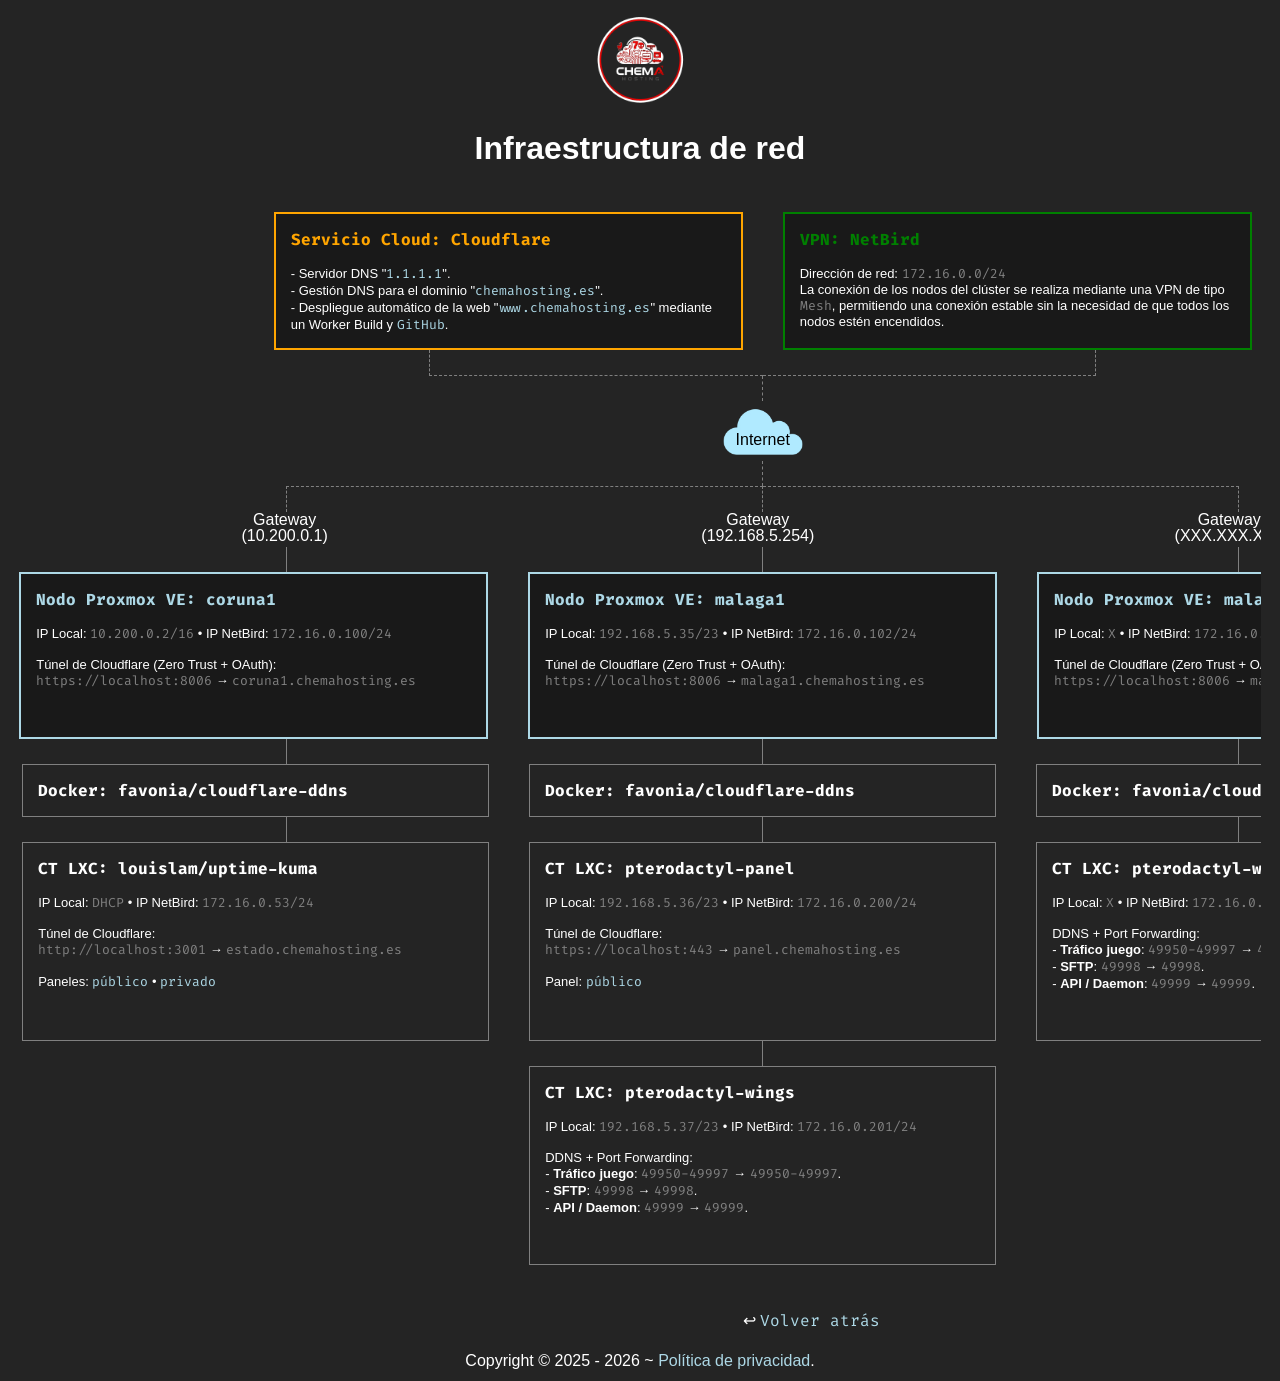
==== commit 1baa2aff: "Mejoras de estilos" ====
--- a/network-infraestructure.html
+++ b/network-infraestructure.html
@@ -42,9 +42,7 @@
                                 <p class="detalles-nodo">
                                     Dirección de red: <span>172.16.0.0/24</span>
                                     <br>
-                                    La conexión de los nodos del clúster se realiza mediante una VPN de tipo <span>Mesh</span>.
-                                    <br>
-                                    Ventaja: Conexión sin la necesidad de que todos los nodos estén encendidos.
+                                    La conexión de los nodos del clúster se realiza mediante una VPN de tipo <span>Mesh</span>, permitiendo una conexión estable sin la necesidad de que todos los nodos estén encendidos.
                                 </p>
 
                             </div>
@@ -58,7 +56,7 @@
 
                         <div class="linea-separadora linea-separadora-vertical-dashed"></div>
 
-                        <div class="nota">
+                        <div class="nota internet">
                             <p>Internet</p>
                         </div>
 
@@ -72,7 +70,7 @@
                         <div class="nota-triple">
                             <p>Gateway<br>(10.200.0.1)</p>
                             <p class="middle-child">Gateway<br>(192.168.5.254)</p>
-                            <p>Gateway<br>(192.168.1.1)</p>
+                            <p>Gateway<br>(XXX.XXX.X.X)</p>
                         </div>
 
                         <div class="flex-lineas-separadoras">
@@ -89,12 +87,12 @@
                                     IP Local: <span>10.200.0.2/16</span> • 
                                     IP NetBird: <span>172.16.0.100/24</span>
                                 </p>
-                                <p class="detalles-nodo">
-                                    Túnel de Cloudflare: <span>https://localhost:8006</span> → <span>coruna1.chemahosting.es</span>
-                                    <br>
-                                    Protección: Zero Trust + OAuth
-                                </p>
-                                <p class="detalles-nodo">
+                                
+                                <p class="detalles-nodo">
+                                    Túnel de Cloudflare (Zero Trust + OAuth):<br><span>https://localhost:8006</span> → <span>coruna1.chemahosting.es</span>
+                                </p>
+
+                                <p class="detalles-nodo" style="user-select: none;">
                                     <img src="https://estado.chemahosting.es/api/badge/4/status?style=plastic" />
                                     <img src="https://estado.chemahosting.es/api/badge/4/avg-response?style=plastic" />
                                     <img src="https://estado.chemahosting.es/api/badge/4/uptime?style=plastic" />
@@ -108,12 +106,12 @@
                                     IP Local: <span>192.168.5.35/23</span> • 
                                     IP NetBird: <span>172.16.0.102/24</span>
                                 </p>
-                                <p class="detalles-nodo">
-                                    Túnel de Cloudflare: <span>https://localhost:8006</span> → <span>malaga1.chemahosting.es</span>
-                                    <br>
-                                    Protección: Zero Trust + OAuth
-                                </p>
-                                <p class="detalles-nodo">
+
+                                <p class="detalles-nodo">
+                                    Túnel de Cloudflare (Zero Trust + OAuth):<br><span>https://localhost:8006</span> → <span>malaga1.chemahosting.es</span>
+                                </p>
+
+                                <p class="detalles-nodo" style="user-select: none;">
                                     <img src="https://estado.chemahosting.es/api/badge/5/status?style=plastic" />
                                     <img src="https://estado.chemahosting.es/api/badge/5/avg-response?style=plastic" />
                                     <img src="https://estado.chemahosting.es/api/badge/5/uptime?style=plastic" />
@@ -121,19 +119,21 @@
                             </div>
 
                             <div class="nodo_red proxmox">
-                                <p class="nombre-nodo">Nodo Proxmox VE: <a href="https://malaga1.chemahosting.es" target="_blank">malaga2</a></p>
+                                <p class="nombre-nodo">Nodo Proxmox VE: <a href="https://malaga2.chemahosting.es" target="_blank">malaga2</a></p>
 
                                 <p class="detalles-nodo">
                                     IP Local: <span>X</span> • 
-                                    IP NetBird: <span>172.16.0.X/24</span>
-                                </p>
-                                <p class="detalles-nodo">
-                                    Túnel de Cloudflare: <span>https://localhost:8006</span> → <span>malaga2.chemahosting.es</span>
-                                    <br>
-                                    Protección: Zero Trust + OAuth
-                                </p>
-                                <p class="detalles-nodo">
-                                    
+                                    IP NetBird: <span>172.16.0.103/24</span>
+                                </p>
+
+                                <p class="detalles-nodo">
+                                    Túnel de Cloudflare (Zero Trust + OAuth):<br><span>https://localhost:8006</span> → <span>malaga2.chemahosting.es</span>
+                                </p>
+
+                                <p class="detalles-nodo" style="user-select: none;">
+                                    <img src="https://estado.chemahosting.es/api/badge/20/status?style=plastic" />
+                                    <img src="https://estado.chemahosting.es/api/badge/20/avg-response?style=plastic" />
+                                    <img src="https://estado.chemahosting.es/api/badge/20/uptime?style=plastic" />
                                 </p>
                             </div>
 
@@ -175,12 +175,11 @@
                                     IP NetBird: <span>172.16.0.53/24</span>
                                 </p>
                                 <p class="detalles-nodo">
-
-                                    Túnel de Cloudflare: <span>http://localhost:3001</span> → <span>estado.chemahosting.es</span>
-                                    <br>
+                                    Túnel de Cloudflare:<br><span>http://localhost:3001</span> → <span>estado.chemahosting.es</span>
+                                    <br><br>
                                     Paneles: <a href="https://estado.chemahosting.es" target="_blank">público</a> • <a href="https://estado.chemahosting.es/dashboard" target="_blank">privado</a>
                                 </p>
-                                <p class="detalles-nodo">
+                                <p class="detalles-nodo" style="user-select: none;">
                                     <img src="https://estado.chemahosting.es/api/badge/4/status?style=plastic" />
                                 </p>
                             </div>
@@ -193,11 +192,11 @@
                                     IP NetBird: <span>172.16.0.200/24</span>
                                 </p>
                                 <p class="detalles-nodo">
-                                    Túnel de Cloudflare: <span>https://localhost:443</span> → <span>panel.chemahosting.es</span>
-                                    <br>
+                                    Túnel de Cloudflare:<br><span>https://localhost:443</span> → <span>panel.chemahosting.es</span>
+                                    <br><br>
                                     Panel: <a href="https://panel.chemahosting.es" target="_blank">público</a>
                                 </p>
-                                <p class="detalles-nodo">
+                                <p class="detalles-nodo" style="user-select: none;">
                                     <img src="https://estado.chemahosting.es/api/badge/7/status?style=plastic" />
                                     <img src="https://estado.chemahosting.es/api/badge/7/avg-response?style=plastic" />
                                     <img src="https://estado.chemahosting.es/api/badge/7/uptime?style=plastic" />
@@ -209,18 +208,25 @@
 
                                 <p class="detalles-nodo">
                                     IP Local: <span>X</span> • 
-                                    IP NetBird: <span>172.16.0.X/24</span>
-                                </p>
-                                <p class="detalles-nodo">
-                                    <b>Tráfico juego</b>: DDNS + Port Forwarding (<span>49950-49997</span> → <span>49950-49997</span>).
-                                    <br>
-                                    <b>SFTP</b>: DDNS + Port Forwarding (<span>49998</span> → <span>49998</span>).
-                                    <br>
-                                    <b>API / Daemon</b>: DDNS + Port Forwarding (<span>49999</span> → <span>49999</span>).
-                                </p>
-                                <p class="detalles-nodo">
-                                    
-                                </p>
+                                    IP NetBird: <span>172.16.0.202/24</span>
+                                </p>
+
+                                <p class="detalles-nodo">
+                                    DDNS + Port Forwarding:
+                                    <br>
+                                    - <b>Tráfico juego</b>: <span>49950-49997</span> → <span>49950-49997</span>.
+                                    <br>
+                                    - <b>SFTP</b>: <span>49998</span> → <span>49998</span>.
+                                    <br>
+                                    - <b>API / Daemon</b>: <span>49999</span> → <span>49999</span>.
+                                </p>
+
+                                <p class="detalles-nodo" style="user-select: none;">
+                                    <img src="https://estado.chemahosting.es/api/badge/19/status?style=plastic" />
+                                    <img src="https://estado.chemahosting.es/api/badge/19/avg-response?style=plastic" />
+                                    <img src="https://estado.chemahosting.es/api/badge/19/uptime?style=plastic" />
+                                </p>
+
                             </div>
 
                         </div>
@@ -241,14 +247,18 @@
                                     IP Local: <span>192.168.5.37/23</span> • 
                                     IP NetBird: <span>172.16.0.201/24</span>
                                 </p>
-                                <p class="detalles-nodo">
-                                    <b>Tráfico juego</b>: DDNS + Port Forwarding (<span>49950-49997</span> → <span>49950-49997</span>).
-                                    <br>
-                                    <b>SFTP</b>: DDNS + Port Forwarding (<span>49998</span> → <span>49998</span>).
-                                    <br>
-                                    <b>API / Daemon</b>: DDNS + Port Forwarding (<span>49999</span> → <span>49999</span>).
-                                </p>
-                                <p class="detalles-nodo">
+
+                                <p class="detalles-nodo">
+                                    DDNS + Port Forwarding:
+                                    <br>
+                                    - <b>Tráfico juego</b>: <span>49950-49997</span> → <span>49950-49997</span>.
+                                    <br>
+                                    - <b>SFTP</b>: <span>49998</span> → <span>49998</span>.
+                                    <br>
+                                    - <b>API / Daemon</b>: <span>49999</span> → <span>49999</span>.
+                                </p>
+
+                                <p class="detalles-nodo" style="user-select: none;">
                                     <img src="https://estado.chemahosting.es/api/badge/3/status?style=plastic" />
                                     <img src="https://estado.chemahosting.es/api/badge/3/avg-response?style=plastic" />
                                     <img src="https://estado.chemahosting.es/api/badge/3/uptime?style=plastic" />
--- a/main.css
+++ b/main.css
@@ -65,24 +65,27 @@
 .bloque_topologia_red .linea-separadora-horizontal-izquierda-abajo{width: 332.5px; border-left: 1px solid gray; border-top: 1px solid gray;}
 .bloque_topologia_red .linea-separadora-horizontal-derecha-abajo{width: 332.5px; border-right: 1px solid gray; border-top: 1px solid gray;}
 
-.bloque_topologia_red .linea-separadora-horizontal-izquierda-centro-vacio-triple{width: 675px; border-right: 1px solid gray;}
-.bloque_topologia_red .linea-separadora-horizontal-derecha-centro-vacio-triple{width: 675px;}
+.bloque_topologia_red .linea-separadora-horizontal-izquierda-centro-vacio-triple{width: 475px; border-right: 1px solid gray;}
+.bloque_topologia_red .linea-separadora-horizontal-derecha-centro-vacio-triple{width: 475px;}
 
-.bloque_topologia_red .linea-separadora-horizontal-izquierda-arriba-triple{width: 675px; border-left: 1px solid gray; border-bottom: 1px solid gray; border-right: 1px solid gray;}
-.bloque_topologia_red .linea-separadora-horizontal-derecha-arriba-triple{width: 675px; border-right: 1px solid gray; border-bottom: 1px solid gray;}
-.bloque_topologia_red .linea-separadora-horizontal-izquierda-centro-triple{width: 675px; border-left: 1px solid gray; border-right: 1px solid gray;}
-.bloque_topologia_red .linea-separadora-horizontal-derecha-centro-triple{width: 675px; border-right: 1px solid gray;}
-.bloque_topologia_red .linea-separadora-horizontal-izquierda-abajo-triple{width: 675px; border-left: 1px solid gray; border-top: 1px solid gray; border-right: 1px solid gray;}
-.bloque_topologia_red .linea-separadora-horizontal-derecha-abajo-triple{width: 675px; border-right: 1px solid gray; border-top: 1px solid gray;}
+.bloque_topologia_red .linea-separadora-horizontal-izquierda-arriba-triple{width: 475px; border-left: 1px solid gray; border-bottom: 1px solid gray; border-right: 1px solid gray;}
+.bloque_topologia_red .linea-separadora-horizontal-derecha-arriba-triple{width: 475px; border-right: 1px solid gray; border-bottom: 1px solid gray;}
+.bloque_topologia_red .linea-separadora-horizontal-izquierda-centro-triple{width: 475px; border-left: 1px solid gray; border-right: 1px solid gray;}
+.bloque_topologia_red .linea-separadora-horizontal-derecha-centro-triple{width: 475px; border-right: 1px solid gray;}
+.bloque_topologia_red .linea-separadora-horizontal-izquierda-abajo-triple{width: 475px; border-left: 1px solid gray; border-top: 1px solid gray; border-right: 1px solid gray;}
+.bloque_topologia_red .linea-separadora-horizontal-derecha-abajo-triple{width: 475px; border-right: 1px solid gray; border-top: 1px solid gray;}
 
-.bloque_topologia_red .linea-separadora-horizontal-izquierda-arriba-dashed-triple{width: 675px; border-left: 1px dashed gray; border-bottom: 1px dashed gray; border-right: 1px dashed gray;}
-.bloque_topologia_red .linea-separadora-horizontal-derecha-arriba-dashed-triple{width: 675px; border-right: 1px dashed gray; border-bottom: 1px dashed gray;}
-.bloque_topologia_red .linea-separadora-horizontal-izquierda-centro-dashed-triple{width: 675px; border-left: 1px dashed gray; border-right: 1px dashed gray;}
-.bloque_topologia_red .linea-separadora-horizontal-derecha-centro-dashed-triple{width: 675px; border-right: 1px dashed gray;}
-.bloque_topologia_red .linea-separadora-horizontal-izquierda-abajo-dashed-triple{width: 675px; border-left: 1px dashed gray; border-top: 1px dashed gray; border-right: 1px dashed gray;}
-.bloque_topologia_red .linea-separadora-horizontal-derecha-abajo-dashed-triple{width: 675px; border-right: 1px dashed gray; border-top: 1px dashed gray;}
+.bloque_topologia_red .linea-separadora-horizontal-izquierda-arriba-dashed-triple{width: 475px; border-left: 1px dashed gray; border-bottom: 1px dashed gray; border-right: 1px dashed gray;}
+.bloque_topologia_red .linea-separadora-horizontal-derecha-arriba-dashed-triple{width: 475px; border-right: 1px dashed gray; border-bottom: 1px dashed gray;}
+.bloque_topologia_red .linea-separadora-horizontal-izquierda-centro-dashed-triple{width: 475px; border-left: 1px dashed gray; border-right: 1px dashed gray;}
+.bloque_topologia_red .linea-separadora-horizontal-derecha-centro-dashed-triple{width: 475px; border-right: 1px dashed gray;}
+.bloque_topologia_red .linea-separadora-horizontal-izquierda-abajo-dashed-triple{width: 475px; border-left: 1px dashed gray; border-top: 1px dashed gray; border-right: 1px dashed gray;}
+.bloque_topologia_red .linea-separadora-horizontal-derecha-abajo-dashed-triple{width: 475px; border-right: 1px dashed gray; border-top: 1px dashed gray;}
 
 .bloque_topologia_red .nodos_red{display: flex; flex-direction: row; flex-wrap: nowrap; gap: 40px;}
+
+.bloque_topologia_red .internet{background-image: url("img/Nube.png"); background-size: contain; background-repeat: no-repeat; background-position: center; width: 80px; height: 60px; display: flex; justify-content: center; align-items: center;}
+.bloque_topologia_red .internet p{color: black; transform: translate(0, 9px);}
 
 .bloque_topologia_red .nota-doble{display: flex; justify-content: space-between; width: 50%; height: 0; margin-bottom: 35px;}
 .bloque_topologia_red .nota-doble p{margin: 0; padding: 0 10px; background-color: #191919; line-height: 1;}
@@ -93,8 +96,8 @@
 .bloque_topologia_red .nota-triple p{margin: 0; padding: 0 10px; background-color: #191919; line-height: 1;}
 .bloque_topologia_red .nota-triple p.middle-child{transform: translate(5%);}
 
-.bloque_topologia_red .nodo_red{padding: 15px; border: 1px solid gray; width: 625px; text-align: left;}
-.bloque_topologia_red .nodo_red .nombre-nodo{font-weight: bold; font-family: "FiraCode";}
+.bloque_topologia_red .nodo_red{padding: 15px; border: 1px solid gray; width: 435px; text-align: left;}
+.bloque_topologia_red .nodo_red .nombre-nodo{font-weight: bold; font-family: "FiraCode"; font-size: 16px;}
 .bloque_topologia_red .nodo_red.vacio{background: transparent; border: none;}
 .bloque_topologia_red .nodo_red.proxmox{background-color: #191919; border: 2px solid lightblue;}
 .bloque_topologia_red .nodo_red.proxmox .nombre-nodo, .bloque_topologia_red .nodo_red.proxmox .nombre-nodo *{color: lightblue;}
@@ -104,7 +107,7 @@
 .bloque_topologia_red .nodo_red.cloudflare .nombre-nodo, .bloque_topologia_red .nodo_red.cloudflare .nombre-nodo *{color: orange;}
 .bloque_topologia_red .nodo_red.servicio .nombre-nodo, .bloque_topologia_red .nodo_red.servicio .nombre-nodo *{color: white;}
 
-.bloque_topologia_red .nodo_red .detalles-nodo{padding-top: 15px; font-size: 14px;}
+.bloque_topologia_red .nodo_red .detalles-nodo{padding-top: 15px; font-size: 13px;}
 .bloque_topologia_red .nodo_red .detalles-nodo span{color: gray; user-select: all; font-family: "FiraCode";}
 .bloque_topologia_red .nodo_red .detalles-nodo img{height: 15px; width: min-content;}
 
